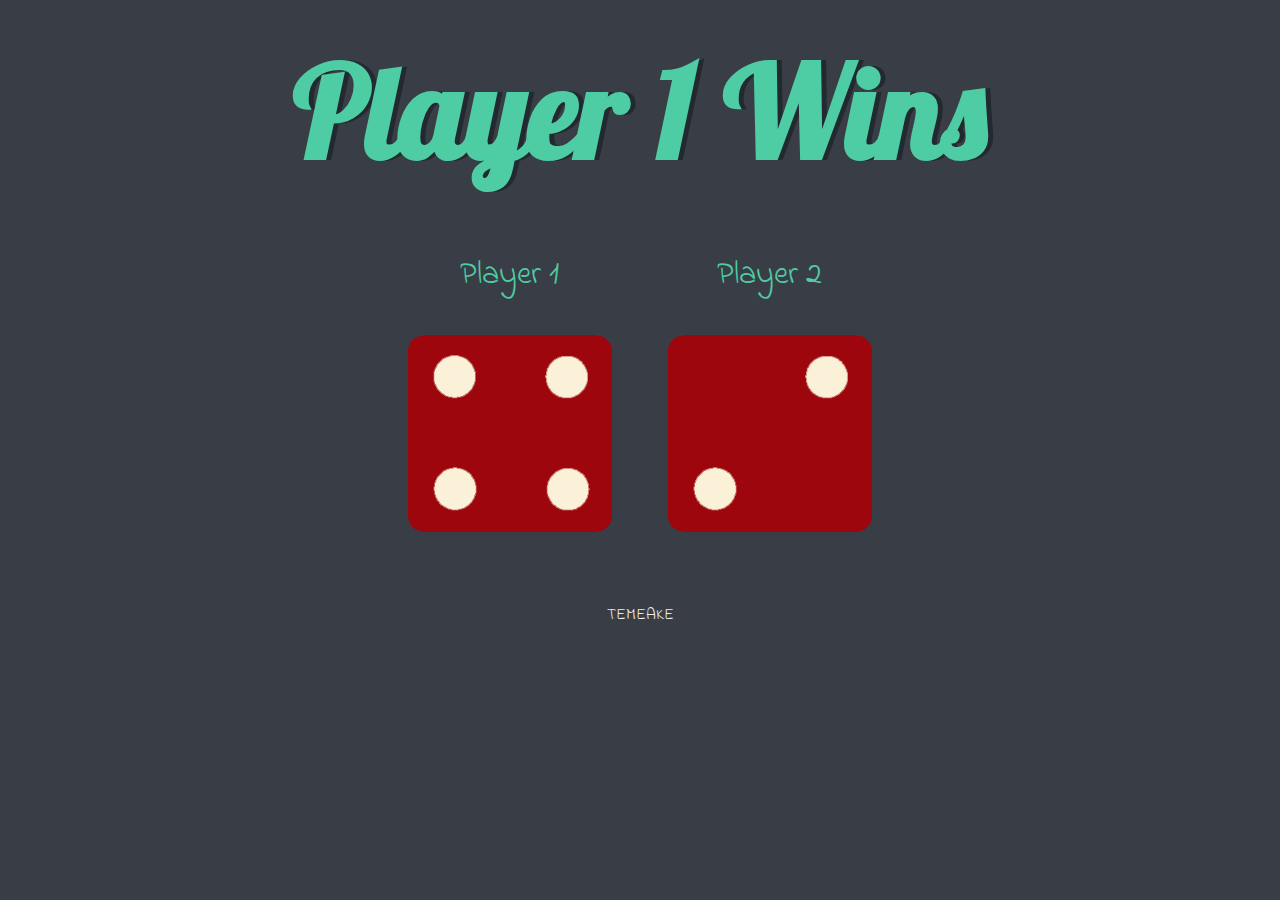
==== dicee.html @ 4ec951ce "Intial commit" ====
<!DOCTYPE html>
<html lang="en" dir="ltr">
  <head>
    <meta charset="utf-8">
    <title>Dicee</title>
    <link rel="stylesheet" href="styles.css">
    <link href="https://fonts.googleapis.com/css?family=Indie+Flower|Lobster" rel="stylesheet">
   
  </head>
  <body>

    <div class="container">
      <h1>Refresh Me</h1>

      <div class="dice">
        <p>Player 1</p>
        <img class="img1" src="images/dice6.png" alt="This is nice">
      </div>

      <div class="dice">
        <p>Player 2</p>
        <img class="img2" src="images/dice6.png">
      </div>

    </div>
    <script src="index.js" charset="utf-8"> </script>

  </body>

  <footer>
  TEMEAKE
  </footer>
  

</html>
---- styles.css ----
.container {
  width: 70%;
  margin: auto;
  text-align: center;
}

.dice {
  text-align: center;
  display: inline-block;
  padding: auto;

}

body {
  background-color: #393E46;
}

h1 {
  margin: 30px;
  font-family: 'Lobster', cursive;
  text-shadow: 5px 0 #232931;
  font-size: 8rem;
  color: #4ECCA3;
}

p {
  font-size: 2rem;
  color: #4ECCA3;
  font-family: 'Indie Flower', cursive;
}

img {
  width: 80%;
}

footer {
  margin-top: 5%;
  color: #EEEEEE;
  text-align: center;
  font-family: 'Indie Flower', cursive;

}
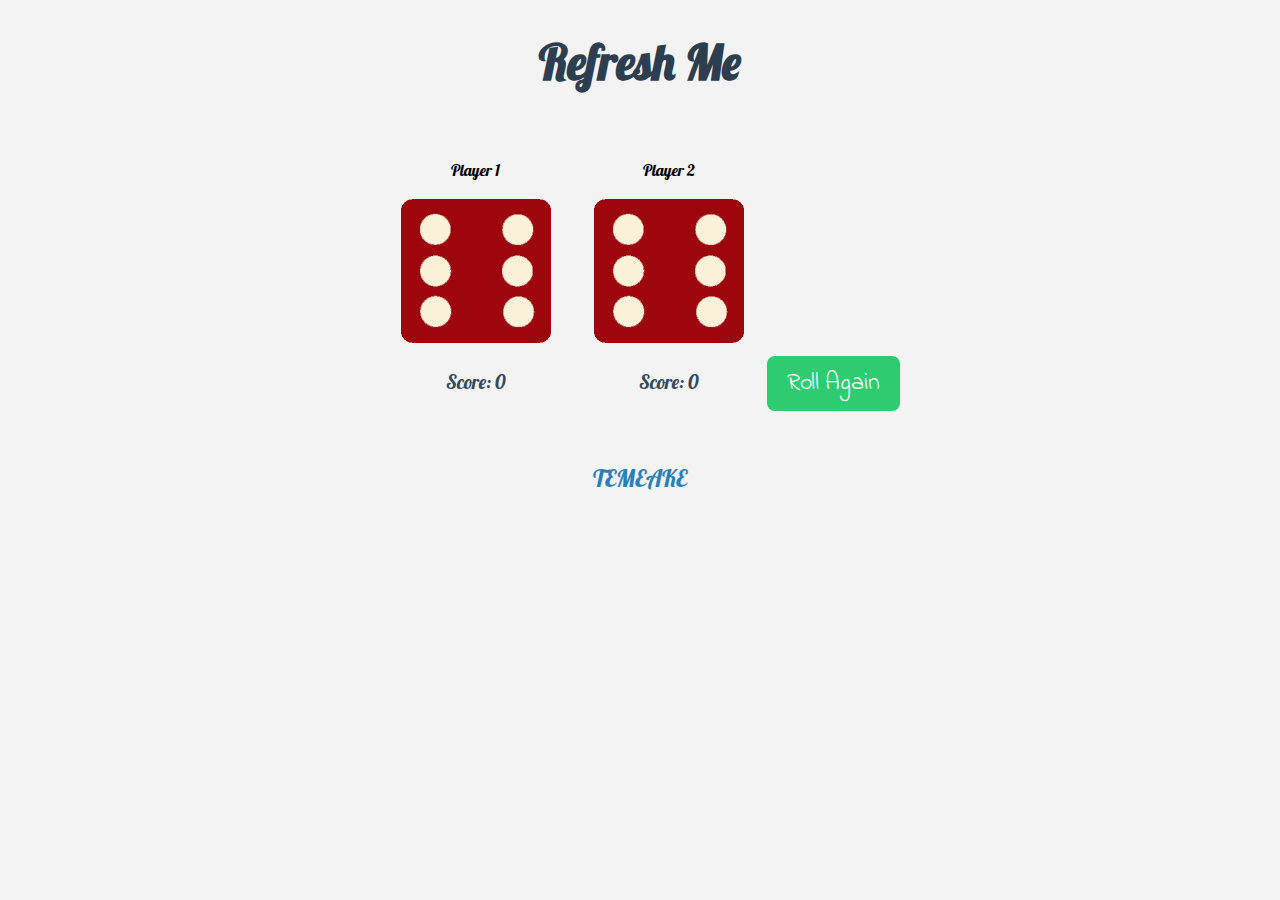
==== commit adff0daf: "button features" ====
--- a/dicee.html
+++ b/dicee.html
@@ -2,34 +2,36 @@
 <html lang="en" dir="ltr">
   <head>
     <meta charset="utf-8">
-    <title>Dicee</title>
+    <meta name="viewport" content="width=device-width, initial-scale=1.0">
+    <title>Dice Game</title>
     <link rel="stylesheet" href="styles.css">
     <link href="https://fonts.googleapis.com/css?family=Indie+Flower|Lobster" rel="stylesheet">
-   
   </head>
   <body>
 
     <div class="container">
-      <h1>Refresh Me</h1>
+      <h1 id="result">Refresh Me</h1>
 
       <div class="dice">
         <p>Player 1</p>
         <img class="img1" src="images/dice6.png" alt="This is nice">
+        <p id="score1">Score: 0</p>
       </div>
 
       <div class="dice">
         <p>Player 2</p>
-        <img class="img2" src="images/dice6.png">
+        <img class="img2" src="images/dice6.png" alt="This is nice">
+        <p id="score2">Score: 0</p>
       </div>
 
+      <button id="rollBtn">Roll Again</button>
     </div>
-    <script src="index.js" charset="utf-8"> </script>
+
+    <script src="index.js"></script>
 
   </body>
 
   <footer>
-  TEMEAKE
+    <p>TEMEAKE</p>
   </footer>
-  
-
 </html>
--- a/styles.css
+++ b/styles.css
@@ -1,42 +1,53 @@
-.container {
-  width: 70%;
-  margin: auto;
+body {
   text-align: center;
+  font-family: 'Lobster', sans-serif;
+  background-color: #f3f3f3;
+}
+
+h1 {
+  font-size: 3rem;
+  color: #2c3e50;
 }
 
 .dice {
-  text-align: center;
   display: inline-block;
-  padding: auto;
-
+  margin: 20px;
 }
 
-body {
-  background-color: #393E46;
+.dice img {
+  width: 150px;
+  height: 150px;
+  transition: transform 0.2s ease-in-out;
 }
 
-h1 {
-  margin: 30px;
-  font-family: 'Lobster', cursive;
-  text-shadow: 5px 0 #232931;
-  font-size: 8rem;
-  color: #4ECCA3;
+.dice img:hover {
+  transform: rotate(20deg);
 }
 
-p {
-  font-size: 2rem;
-  color: #4ECCA3;
+button {
   font-family: 'Indie Flower', cursive;
+  font-size: 1.5rem;
+  padding: 10px 20px;
+  background-color: #2ecc71;
+  color: white;
+  border: none;
+  border-radius: 8px;
+  cursor: pointer;
+  margin-top: 20px;
+  transition: background-color 0.3s;
 }
 
-img {
-  width: 80%;
+button:hover {
+  background-color: #27ae60;
+}
+
+#score1, #score2 {
+  font-size: 1.2rem;
+  color: #34495e;
 }
 
 footer {
-  margin-top: 5%;
-  color: #EEEEEE;
-  text-align: center;
-  font-family: 'Indie Flower', cursive;
-
+  font-size: 1.5rem;
+  margin-top: 30px;
+  color: #2980b9;
 }
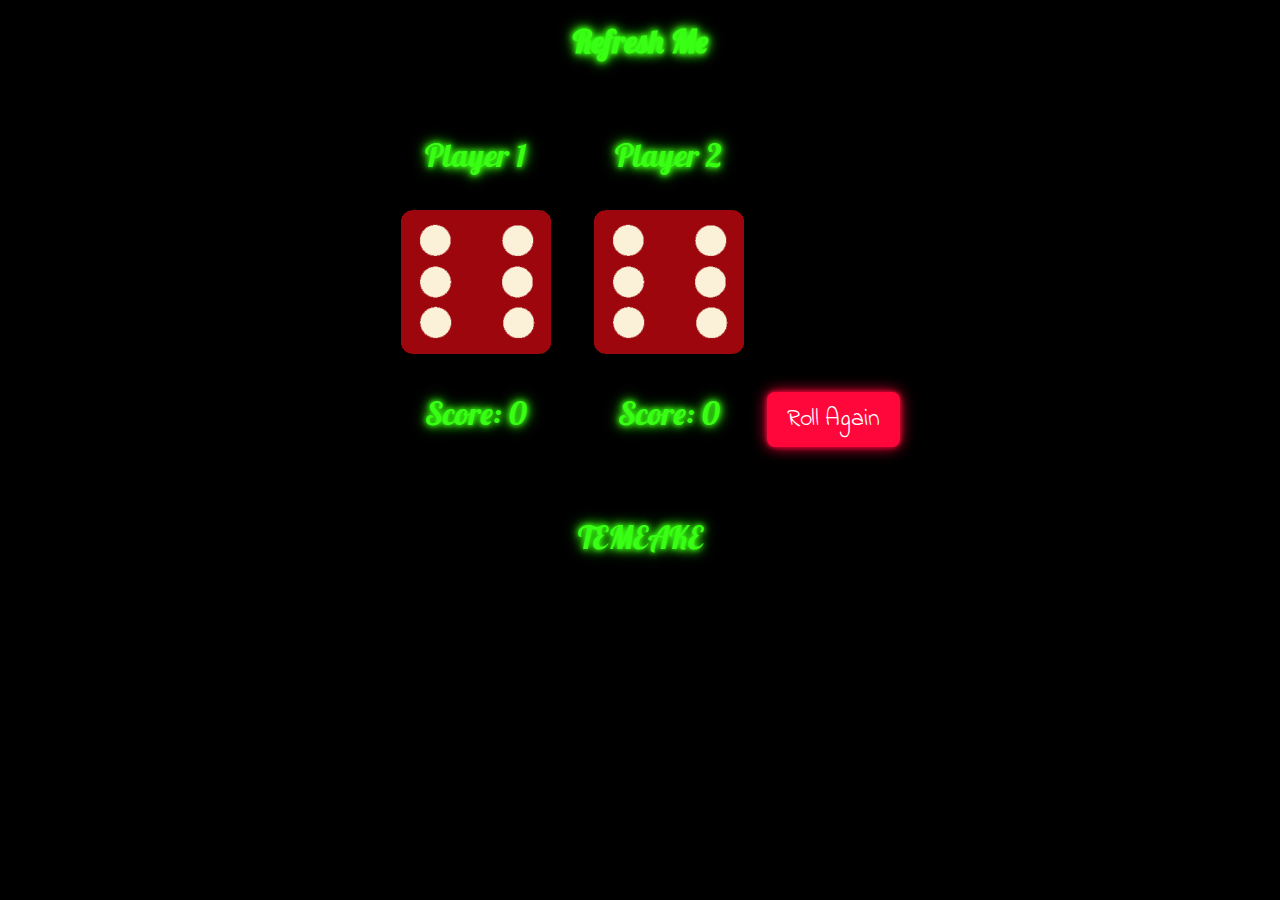
==== commit 6c940a0f: "neon eff" ====
--- a/dicee.html
+++ b/dicee.html
@@ -10,28 +10,31 @@
   <body>
 
     <div class="container">
-      <h1 id="result">Refresh Me</h1>
+      <h1 id="result" class="neon-text">Refresh Me</h1>
 
       <div class="dice">
-        <p>Player 1</p>
+        <p class="neon-text">Player 1</p>
         <img class="img1" src="images/dice6.png" alt="This is nice">
-        <p id="score1">Score: 0</p>
+        <p id="score1" class="neon-text">Score: 0</p>
       </div>
 
       <div class="dice">
-        <p>Player 2</p>
+        <p class="neon-text">Player 2</p>
         <img class="img2" src="images/dice6.png" alt="This is nice">
-        <p id="score2">Score: 0</p>
+        <p id="score2" class="neon-text">Score: 0</p>
       </div>
 
-      <button id="rollBtn">Roll Again</button>
+      <button id="rollBtn" class="neon-button">Roll Again</button>
     </div>
+
+    <!-- Sound Effect -->
+    <audio id="winSound" src="win-sound.mp3"></audio>
 
     <script src="index.js"></script>
 
   </body>
 
   <footer>
-    <p>TEMEAKE</p>
+    <p class="neon-text">TEMEAKE</p>
   </footer>
 </html>
--- a/styles.css
+++ b/styles.css
@@ -1,12 +1,23 @@
 body {
   text-align: center;
   font-family: 'Lobster', sans-serif;
-  background-color: #f3f3f3;
+  background-color: #000;  /* Black background */
+}
+
+.neon-text {
+  font-size: 2rem;
+  color: #39ff14;  /* Neon green text */
+  text-shadow: 0 0 5px #39ff14, 0 0 10px #39ff14, 0 0 15px #39ff14;
 }
 
 h1 {
   font-size: 3rem;
-  color: #2c3e50;
+  color: #39ff14;
+  transition: transform 0.3s ease-in-out;
+}
+
+#result.win {
+  animation: neon-glow 1s infinite alternate;  /* Animation for win message */
 }
 
 .dice {
@@ -17,37 +28,39 @@
 .dice img {
   width: 150px;
   height: 150px;
-  transition: transform 0.2s ease-in-out;
 }
 
-.dice img:hover {
-  transform: rotate(20deg);
-}
-
-button {
+button.neon-button {
   font-family: 'Indie Flower', cursive;
   font-size: 1.5rem;
   padding: 10px 20px;
-  background-color: #2ecc71;
-  color: white;
+  background-color: #ff073a;  /* Neon red */
+  color: #fff;
   border: none;
   border-radius: 8px;
   cursor: pointer;
   margin-top: 20px;
-  transition: background-color 0.3s;
+  box-shadow: 0 0 5px #ff073a, 0 0 15px #ff073a;
 }
 
-button:hover {
-  background-color: #27ae60;
+button.neon-button:hover {
+  background-color: #ff444f;
+  box-shadow: 0 0 10px #ff073a, 0 0 20px #ff073a;
 }
 
-#score1, #score2 {
-  font-size: 1.2rem;
-  color: #34495e;
+@keyframes neon-glow {
+  from {
+    text-shadow: 0 0 10px #39ff14, 0 0 20px #39ff14, 0 0 30px #39ff14;
+  }
+  to {
+    text-shadow: 0 0 20px #39ff14, 0 0 40px #39ff14, 0 0 60px #39ff14;
+    transform: scale(1.05);
+  }
 }
 
 footer {
   font-size: 1.5rem;
+  color: #39ff14;
+  text-shadow: 0 0 5px #39ff14, 0 0 10px #39ff14;
   margin-top: 30px;
-  color: #2980b9;
 }
